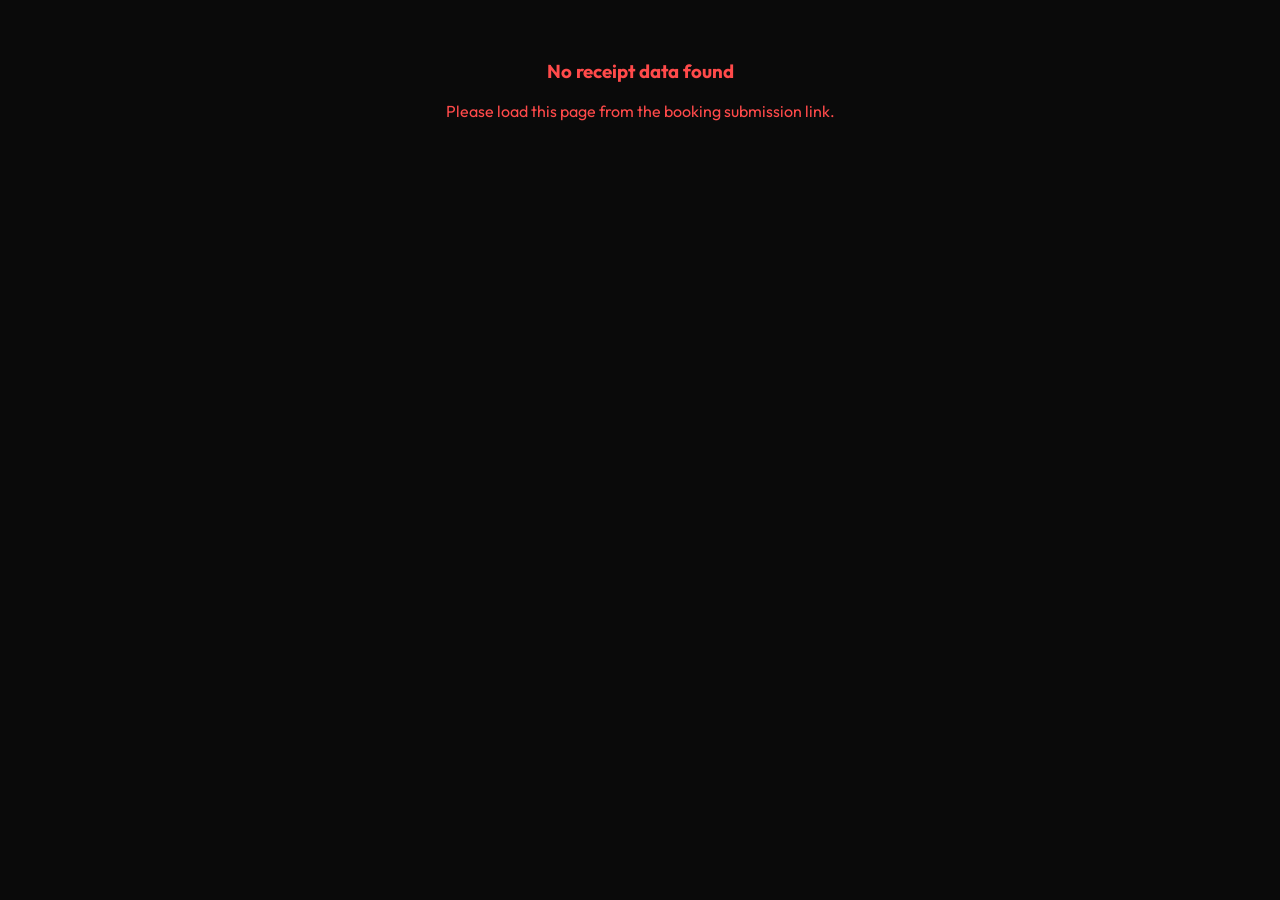
==== receipt.html @ 5e427958 "feat: implement dynamic themed receipt styling and include serviceVal/receiptUrl in sheets payload" ====
<!DOCTYPE html>
<html lang="en">
<head>
  <meta charset="UTF-8">
  <meta name="viewport" content="width=device-width, initial-scale=1.0">
  <title>DoubleLayer Photography | Booking Request Receipt</title>
  <meta name="robots" content="noindex, nofollow">
  <!-- Fonts -->
  <link rel="preconnect" href="https://fonts.googleapis.com">
  <link rel="preconnect" href="https://fonts.gstatic.com" crossorigin>
  <link href="https://fonts.googleapis.com/css2?family=Cormorant+Garamond:ital,wght@0,300;0,400;0,600;0,700;1,400&family=Outfit:wght@200;300;400;500;600;700&display=swap" rel="stylesheet">
  
  <style>
    :root {
      --gold-accent: #cffa00; /* Matching website gold accent */
      --gold-muted: #bfa15f;
      --bg-dark: #0a0a0a;
      --bg-card: #121212;
      --text-main: #e0e0e0;
      --text-muted: #a0a0a0;
      --border-color: #222222;
    }

    body {
      font-family: 'Outfit', sans-serif;
      color: var(--text-main);
      background-color: var(--bg-dark);
      margin: 0;
      padding: 0;
      display: flex;
      justify-content: center;
      min-height: 100vh;
    }

    .container {
      width: 100%;
      max-width: 800px;
      margin: 40px 20px;
      background: var(--bg-card);
      border: 1px solid var(--border-color);
      border-radius: 16px;
      padding: 40px;
      box-sizing: border-box;
      position: relative;
    }

    .header {
      display: flex;
      justify-content: space-between;
      align-items: center;
      border-bottom: 1px solid var(--border-color);
      padding-bottom: 25px;
      margin-bottom: 30px;
    }

    .logo-area h1 {
      margin: 0;
      font-family: 'Outfit', sans-serif;
      font-size: 26px;
      font-weight: 800;
      letter-spacing: 3px;
      color: #fff;
    }

    .logo-area p {
      margin: 5px 0 0 0;
      font-size: 11px;
      color: var(--text-muted);
      text-transform: uppercase;
      letter-spacing: 1.5px;
    }

    .invoice-title {
      text-align: right;
    }

    .invoice-title h2 {
      margin: 0;
      font-size: 18px;
      color: var(--gold-muted);
      font-weight: 700;
      text-transform: uppercase;
      letter-spacing: 1px;
    }

    .invoice-title p {
      margin: 5px 0 0 0;
      font-size: 11px;
      color: var(--text-muted);
    }

    .meta-grid {
      display: grid;
      grid-template-columns: 1fr 1fr;
      gap: 30px;
      margin-bottom: 40px;
    }

    .meta-section h3 {
      margin: 0 0 15px 0;
      font-size: 13px;
      text-transform: uppercase;
      letter-spacing: 1.5px;
      color: var(--gold-muted);
      border-bottom: 1px solid var(--border-color);
      padding-bottom: 5px;
    }

    .meta-section table {
      width: 100%;
      border-collapse: collapse;
    }

    .meta-section table td {
      padding: 6px 0;
      font-size: 14px;
      vertical-align: top;
    }

    .meta-section table td.lbl {
      font-weight: 500;
      color: var(--text-muted);
      width: 130px;
    }

    .section-title {
      font-size: 13px;
      text-transform: uppercase;
      letter-spacing: 1.5px;
      color: var(--gold-muted);
      border-bottom: 1px solid var(--border-color);
      padding-bottom: 5px;
      margin: 40px 0 15px 0;
    }

    .setup-grid {
      display: grid;
      grid-template-columns: 1fr 1fr;
      gap: 30px;
    }

    .config-list {
      margin: 0;
      padding-left: 20px;
    }

    .config-list li {
      padding: 6px 0;
      font-size: 14px;
      color: var(--text-main);
    }

    .footer {
      margin-top: 60px;
      border-top: 1px solid var(--border-color);
      padding-top: 25px;
      text-align: center;
      font-size: 11px;
      color: var(--text-muted);
      line-height: 1.6;
    }

    .btn-print {
      position: fixed;
      bottom: 30px;
      right: 30px;
      background: var(--gold-muted);
      color: #000;
      border: none;
      padding: 12px 24px;
      border-radius: 30px;
      font-family: 'Outfit', sans-serif;
      font-size: 14px;
      font-weight: 600;
      cursor: pointer;
      box-shadow: 0 4px 12px rgba(0,0,0,0.5);
      transition: background 0.2s, transform 0.2s;
      z-index: 100;
      display: flex;
      align-items: center;
      gap: 8px;
    }

    .btn-print:hover {
      background: var(--gold-accent);
      transform: translateY(-2px);
    }

    @media print {
      body {
        background-color: #fff;
        color: #111;
      }
      .container {
        border: none;
        padding: 0;
        margin: 0;
        background: #fff;
        max-width: 100%;
      }
      .header {
        border-bottom: 2px solid #bfa15f;
      }
      .logo-area h1, .invoice-title h2 {
        color: #000;
      }
      .logo-area p, .invoice-title p, .meta-section table td.lbl {
        color: #555;
      }
      .meta-section h3, .section-title {
        color: #bfa15f;
        border-bottom: 1px solid #ddd;
      }
      .config-list li {
        color: #111;
      }
      .btn-print {
        display: none;
      }
    }

    @media (max-width: 600px) {
      .meta-grid, .setup-grid {
        grid-template-columns: 1fr;
        gap: 20px;
      }
      .container {
        padding: 20px;
        margin: 20px 10px;
      }
    }
  </style>
</head>
<body>

  <div class="container" id="receipt-container" style="display:none;">
    <div class="header">
      <div class="logo-area">
        <h1>DOUBLELAYER</h1>
        <p>Photography & Cinematography</p>
      </div>
      <div class="invoice-title">
        <h2>BOOKING RECEIPT</h2>
        <p id="receipt-date"></p>
      </div>
    </div>

    <div class="meta-grid">
      <div class="meta-section">
        <h3>Client Information</h3>
        <table>
          <tr><td class="lbl">Name:</td><td id="c-name"></td></tr>
          <tr><td class="lbl">Phone:</td><td id="c-phone"></td></tr>
          <tr><td class="lbl">Email:</td><td id="c-email"></td></tr>
        </table>
      </div>
      <div class="meta-section">
        <h3>Event Details</h3>
        <table>
          <tr><td class="lbl">Category:</td><td id="c-event"></td></tr>
          <tr><td class="lbl">Selected Date:</td><td id="c-date"></td></tr>
          <tr><td class="lbl">Venue Location:</td><td id="c-venue"></td></tr>
          <tr><td class="lbl">Estimate Budget:</td><td id="c-budget"></td></tr>
        </table>
      </div>
    </div>

    <div class="section-title">Custom Configuration Setup</div>
    <div class="setup-grid">
      <div>
        <h4 style="margin: 0 0 10px 0; font-size: 13px; text-transform: uppercase; color: var(--gold-muted);">Visual Curation Crew</h4>
        <ul class="config-list" id="crew-list"></ul>
      </div>
      <div>
        <h4 style="margin: 0 0 10px 0; font-size: 13px; text-transform: uppercase; color: var(--gold-muted);">Included Deliverables</h4>
        <ul class="config-list" id="deliverables-list"></ul>
      </div>
    </div>

    <div id="addons-section" style="display:none;">
      <div class="section-title">Selected Add-ons</div>
      <ul class="config-list" id="addons-list"></ul>
    </div>

    <div id="brief-section" style="display:none;">
      <div class="section-title">Creative Vision & Brief</div>
      <p style="font-size: 14px; line-height: 1.6; color: var(--text-main); margin: 0; white-space: pre-line;" id="c-brief"></p>
    </div>

    <div class="footer">
      <p>Thank you for choosing DoubleLayer Photography. We will get back to you shortly to confirm your booking.</p>
      <p>Kolenchery, Kochi, Kerala | Email: doublelayerphotography@gmail.com | Phone: +91 94468 02570</p>
    </div>
  </div>

  <button class="btn-print" onclick="window.print()">
    <svg xmlns="http://www.w3.org/2000/svg" width="16" height="16" viewBox="0 0 24 24" fill="none" stroke="currentColor" stroke-width="2.5" stroke-linecap="round" stroke-linejoin="round"><path d="M21 15v4a2 2 0 0 1-2 2H5a2 2 0 0 1-2-2v-4"/><polyline points="7 10 12 15 17 10"/><line x1="12" y1="15" x2="12" y2="3"/></svg>
    Print / Save PDF
  </button>

  <script>
    window.addEventListener('DOMContentLoaded', () => {
      const params = new URLSearchParams(window.location.search);
      const base64Data = params.get("data");
      if (base64Data) {
        try {
          // Decode Base64 safely
          const decodedJson = decodeURIComponent(escape(atob(base64Data)));
          const details = JSON.parse(decodedJson);

          // Apply package-themed color variables dynamically
          if (details.serviceVal === "silver") {
            document.documentElement.style.setProperty('--gold-muted', '#8a95a5');
            document.documentElement.style.setProperty('--gold-accent', '#cbd2db');
          } else if (details.serviceVal === "diamond") {
            document.documentElement.style.setProperty('--gold-muted', '#0070f3');
            document.documentElement.style.setProperty('--gold-accent', '#00E5FF');
          }

          // Populate client info
          document.getElementById("c-name").textContent = details.name;
          document.getElementById("c-phone").textContent = details.phone;
          document.getElementById("c-email").textContent = details.email;

          // Populate event info
          document.getElementById("c-event").textContent = details.eventText;
          document.getElementById("c-date").textContent = details.formattedDate;
          document.getElementById("c-venue").textContent = details.location;
          document.getElementById("c-budget").textContent = details.budgetText;

          // Date generated
          document.getElementById("receipt-date").textContent = "Generated: " + new Date().toLocaleDateString('en-US', { year: 'numeric', month: 'long', day: 'numeric' });

          // Populate Crew list
          const crewUl = document.getElementById("crew-list");
          if (details.crewDetails && details.crewDetails.length > 0) {
            details.crewDetails.forEach(c => {
              const li = document.createElement("li");
              li.textContent = c;
              crewUl.appendChild(li);
            });
          } else {
            const li = document.createElement("li");
            li.textContent = "Default crew selection";
            crewUl.appendChild(li);
          }

          // Populate Deliverables list
          const delivUl = document.getElementById("deliverables-list");
          if (details.deliverables && details.deliverables.length > 0) {
            details.deliverables.forEach(d => {
              const li = document.createElement("li");
              li.textContent = d;
              delivUl.appendChild(li);
            });
          }

          // Populate Add-ons
          if (details.addons && details.addons.length > 0) {
            document.getElementById("addons-section").style.display = "block";
            const addonsUl = document.getElementById("addons-list");
            details.addons.forEach(a => {
              const li = document.createElement("li");
              li.textContent = a;
              addonsUl.appendChild(li);
            });
          }

          // Populate Brief
          if (details.brief && details.brief !== "No description provided") {
            document.getElementById("brief-section").style.display = "block";
            document.getElementById("c-brief").textContent = details.brief;
          }

          // Show container
          document.getElementById("receipt-container").style.display = "block";

          // Auto-trigger print on desktops
          if (window.innerWidth > 768) {
            setTimeout(() => {
              window.print();
            }, 500);
          }
        } catch (err) {
          console.error("Error parsing receipt data:", err);
          document.body.innerHTML = "<div style='color:#ff4a4a; padding: 40px; text-align:center;'><h3>Error loading receipt</h3><p>The receipt data link is invalid or corrupted.</p></div>";
        }
      } else {
        document.body.innerHTML = "<div style='color:#ff4a4a; padding: 40px; text-align:center;'><h3>No receipt data found</h3><p>Please load this page from the booking submission link.</p></div>";
      }
    });
  </script>
</body>
</html>
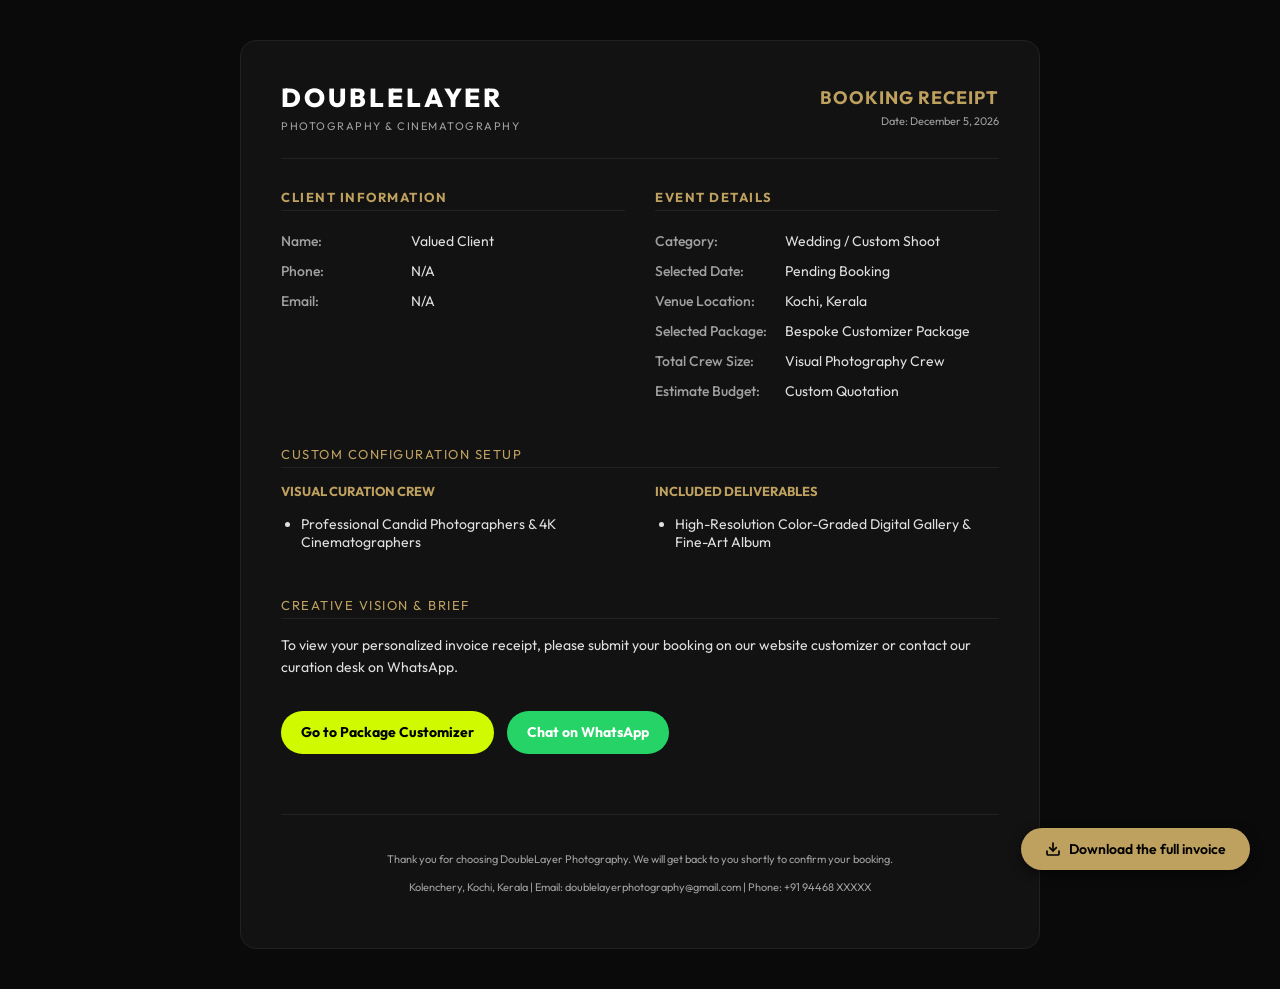
==== commit 2bf5985c: "Provide branded DoubleLayer fallback preview when receipt URL is opened without query params" ====
--- a/receipt.html
+++ b/receipt.html
@@ -1,6 +1,15 @@
 <!DOCTYPE html>
 <html lang="en">
 <head>
+  <!-- Google tag (gtag.js) -->
+  <script async src="https://www.googletagmanager.com/gtag/js?id=G-Y1L8XB8ZXM"></script>
+  <script>
+    window.dataLayer = window.dataLayer || [];
+    function gtag(){dataLayer.push(arguments);}
+    gtag('js', new Date());
+
+    gtag('config', 'G-Y1L8XB8ZXM');
+  </script>
   <meta charset="UTF-8">
   <meta name="viewport" content="width=device-width, initial-scale=1.0">
   <title>DoubleLayer Photography | Booking Request Receipt</title>
@@ -260,6 +269,8 @@
           <tr><td class="lbl">Category:</td><td id="c-event"></td></tr>
           <tr><td class="lbl">Selected Date:</td><td id="c-date"></td></tr>
           <tr><td class="lbl">Venue Location:</td><td id="c-venue"></td></tr>
+          <tr><td class="lbl">Selected Package:</td><td id="c-package"></td></tr>
+          <tr><td class="lbl">Total Crew Size:</td><td id="c-crew-count"></td></tr>
           <tr><td class="lbl">Estimate Budget:</td><td id="c-budget"></td></tr>
         </table>
       </div>
@@ -289,30 +300,75 @@
 
     <div class="footer">
       <p>Thank you for choosing DoubleLayer Photography. We will get back to you shortly to confirm your booking.</p>
-      <p>Kolenchery, Kochi, Kerala | Email: doublelayerphotography@gmail.com | Phone: +91 94468 02570</p>
+      <p>Kolenchery, Kochi, Kerala | Email: doublelayerphotography@gmail.com | Phone: +91 94468 XXXXX</p>
     </div>
   </div>
 
   <button class="btn-print" onclick="window.print()">
     <svg xmlns="http://www.w3.org/2000/svg" width="16" height="16" viewBox="0 0 24 24" fill="none" stroke="currentColor" stroke-width="2.5" stroke-linecap="round" stroke-linejoin="round"><path d="M21 15v4a2 2 0 0 1-2 2H5a2 2 0 0 1-2-2v-4"/><polyline points="7 10 12 15 17 10"/><line x1="12" y1="15" x2="12" y2="3"/></svg>
-    Print / Save PDF
+    Download the full invoice
   </button>
 
   <script>
+    function decodeBase64Safe(input) {
+      if (!input) return "";
+      let base64 = input.replace(/-/g, '+').replace(/_/g, '/');
+      while (base64.length % 4 !== 0) {
+        base64 += '=';
+      }
+      try {
+        const binaryStr = atob(base64);
+        const bytes = new Uint8Array(binaryStr.length);
+        for (let i = 0; i < binaryStr.length; i++) {
+          bytes[i] = binaryStr.charCodeAt(i);
+        }
+        return new TextDecoder('utf-8').decode(bytes);
+      } catch (e1) {
+        try {
+          return decodeURIComponent(Array.prototype.map.call(atob(base64), function(c) {
+            return '%' + ('00' + c.charCodeAt(0).toString(16)).slice(-2);
+          }).join(''));
+        } catch (e2) {
+          try {
+            return decodeURIComponent(escape(atob(base64)));
+          } catch (e3) {
+            return atob(base64);
+          }
+        }
+      }
+    }
+
     window.addEventListener('DOMContentLoaded', () => {
       const params = new URLSearchParams(window.location.search);
       const base64Data = params.get("data");
       if (base64Data) {
         try {
-          // Decode Base64 safely
-          const decodedJson = decodeURIComponent(escape(atob(base64Data)));
-          const details = JSON.parse(decodedJson);
+          // Decode Base64 safely across all browsers (including iOS Safari & macOS)
+          const decodedJson = decodeBase64Safe(base64Data);
+          const rawData = JSON.parse(decodedJson);
+
+          // Map compressed 1-letter keys back to full descriptive variables
+          const details = {
+            name: rawData.n,
+            phone: rawData.p,
+            email: rawData.e,
+            location: rawData.l,
+            eventText: rawData.c,
+            budgetText: rawData.b,
+            formattedDate: rawData.d,
+            brief: rawData.v,
+            crewDetails: rawData.w,
+            deliverables: rawData.r,
+            addons: rawData.a,
+            serviceVal: rawData.s,
+            crewCount: rawData.k
+          };
 
           // Apply package-themed color variables dynamically
-          if (details.serviceVal === "silver") {
+          if (details.serviceVal && details.serviceVal.includes("silver")) {
             document.documentElement.style.setProperty('--gold-muted', '#8a95a5');
             document.documentElement.style.setProperty('--gold-accent', '#cbd2db');
-          } else if (details.serviceVal === "diamond") {
+          } else if (details.serviceVal && details.serviceVal.includes("diamond")) {
             document.documentElement.style.setProperty('--gold-muted', '#0070f3');
             document.documentElement.style.setProperty('--gold-accent', '#00E5FF');
           }
@@ -326,6 +382,26 @@
           document.getElementById("c-event").textContent = details.eventText;
           document.getElementById("c-date").textContent = details.formattedDate;
           document.getElementById("c-venue").textContent = details.location;
+          
+          let displayPackage = "";
+          if (details.serviceVal) {
+            if (details.serviceVal.includes("-custom")) {
+              const basePkg = details.serviceVal.replace("-custom", "").toUpperCase();
+              displayPackage = `Custom ${details.eventText} (${basePkg})`;
+            } else if (details.serviceVal === "custom" || details.serviceVal.includes("custom-unified")) {
+              displayPackage = `Custom ${details.eventText}`;
+            } else if (details.serviceVal.includes("standard-unified")) {
+              displayPackage = `Standard ${details.eventText}`;
+            } else {
+              displayPackage = `${details.eventText} (${details.serviceVal.toUpperCase()})`;
+            }
+          } else {
+            displayPackage = "Custom Shoot";
+          }
+          document.getElementById("c-package").textContent = displayPackage;
+          
+          const crewCountVal = details.crewCount ? details.crewCount + " Member" + (details.crewCount !== 1 ? "s" : "") : "Default Assignment";
+          document.getElementById("c-crew-count").textContent = crewCountVal;
           document.getElementById("c-budget").textContent = details.budgetText;
 
           // Date generated
@@ -359,11 +435,30 @@
           if (details.addons && details.addons.length > 0) {
             document.getElementById("addons-section").style.display = "block";
             const addonsUl = document.getElementById("addons-list");
+            let hasDefaultStar = false;
+
             details.addons.forEach(a => {
               const li = document.createElement("li");
-              li.textContent = a;
+              
+              // If diamond package, star the default add-ons: "Aerial Drone Cinema" and "AI Instant QR Sharing"
+              if (details.serviceVal && details.serviceVal.includes("diamond") && (a === "Aerial Drone Cinema" || a === "AI Instant QR Sharing")) {
+                li.innerHTML = `${a}<span style="color:var(--gold-accent); margin-left:3px; font-weight:bold;">*</span>`;
+                hasDefaultStar = true;
+              } else {
+                li.textContent = a;
+              }
               addonsUl.appendChild(li);
             });
+
+            if (hasDefaultStar) {
+              const starNote = document.createElement("div");
+              starNote.style.fontSize = "11px";
+              starNote.style.color = "var(--text-muted)";
+              starNote.style.marginTop = "10px";
+              starNote.style.fontStyle = "italic";
+              starNote.textContent = "* Included in the package by default.";
+              document.getElementById("addons-section").appendChild(starNote);
+            }
           }
 
           // Populate Brief
@@ -383,10 +478,46 @@
           }
         } catch (err) {
           console.error("Error parsing receipt data:", err);
-          document.body.innerHTML = "<div style='color:#ff4a4a; padding: 40px; text-align:center;'><h3>Error loading receipt</h3><p>The receipt data link is invalid or corrupted.</p></div>";
+          document.getElementById("receipt-container").style.display = "block";
+          document.getElementById("c-name").textContent = "Valued Client";
+          document.getElementById("c-phone").textContent = "N/A";
+          document.getElementById("c-email").textContent = "N/A";
+          document.getElementById("c-event").textContent = "Wedding / Custom Shoot";
+          document.getElementById("c-date").textContent = "Pending Booking";
+          document.getElementById("c-venue").textContent = "Kochi, Kerala";
+          document.getElementById("c-package").textContent = "Bespoke Customizer Package";
+          document.getElementById("c-crew-count").textContent = "Visual Photography Crew";
+          document.getElementById("c-budget").textContent = "Custom Quotation";
+          document.getElementById("receipt-date").textContent = "Date: " + new Date().toLocaleDateString('en-US', { year: 'numeric', month: 'long', day: 'numeric' });
+          document.getElementById("brief-section").style.display = "block";
+          document.getElementById("c-brief").innerHTML = "To view your personalized invoice receipt, please submit your booking on our website customizer or contact our curation desk on WhatsApp.<br><br><a href='https://doublelayerphotography.com/#packages' style='display:inline-block; padding:10px 20px; background:var(--gold-accent); color:#000; text-decoration:none; font-weight:bold; border-radius:30px; margin-top:10px;'>Go to Package Customizer</a> <a href='https://wa.me/919446802570' target='_blank' style='display:inline-block; padding:10px 20px; background:#25D366; color:#fff; text-decoration:none; font-weight:bold; border-radius:30px; margin-top:10px; margin-left:10px;'>Chat on WhatsApp</a>";
         }
       } else {
-        document.body.innerHTML = "<div style='color:#ff4a4a; padding: 40px; text-align:center;'><h3>No receipt data found</h3><p>Please load this page from the booking submission link.</p></div>";
+        // Branded default preview when opened without URL query parameters
+        document.getElementById("receipt-container").style.display = "block";
+        document.getElementById("c-name").textContent = "Valued Client";
+        document.getElementById("c-phone").textContent = "N/A";
+        document.getElementById("c-email").textContent = "N/A";
+        document.getElementById("c-event").textContent = "Wedding / Custom Shoot";
+        document.getElementById("c-date").textContent = "Pending Booking";
+        document.getElementById("c-venue").textContent = "Kochi, Kerala";
+        document.getElementById("c-package").textContent = "Bespoke Customizer Package";
+        document.getElementById("c-crew-count").textContent = "Visual Photography Crew";
+        document.getElementById("c-budget").textContent = "Custom Quotation";
+        document.getElementById("receipt-date").textContent = "Date: " + new Date().toLocaleDateString('en-US', { year: 'numeric', month: 'long', day: 'numeric' });
+        
+        const crewUl = document.getElementById("crew-list");
+        const li1 = document.createElement("li");
+        li1.textContent = "Professional Candid Photographers & 4K Cinematographers";
+        crewUl.appendChild(li1);
+
+        const delivUl = document.getElementById("deliverables-list");
+        const li2 = document.createElement("li");
+        li2.textContent = "High-Resolution Color-Graded Digital Gallery & Fine-Art Album";
+        delivUl.appendChild(li2);
+
+        document.getElementById("brief-section").style.display = "block";
+        document.getElementById("c-brief").innerHTML = "To view your personalized invoice receipt, please submit your booking on our website customizer or contact our curation desk on WhatsApp.<br><br><a href='https://doublelayerphotography.com/#packages' style='display:inline-block; padding:10px 20px; background:var(--gold-accent); color:#000; text-decoration:none; font-weight:bold; border-radius:30px; margin-top:10px;'>Go to Package Customizer</a> <a href='https://wa.me/919446802570' target='_blank' style='display:inline-block; padding:10px 20px; background:#25D366; color:#fff; text-decoration:none; font-weight:bold; border-radius:30px; margin-top:10px; margin-left:10px;'>Chat on WhatsApp</a>";
       }
     });
   </script>
